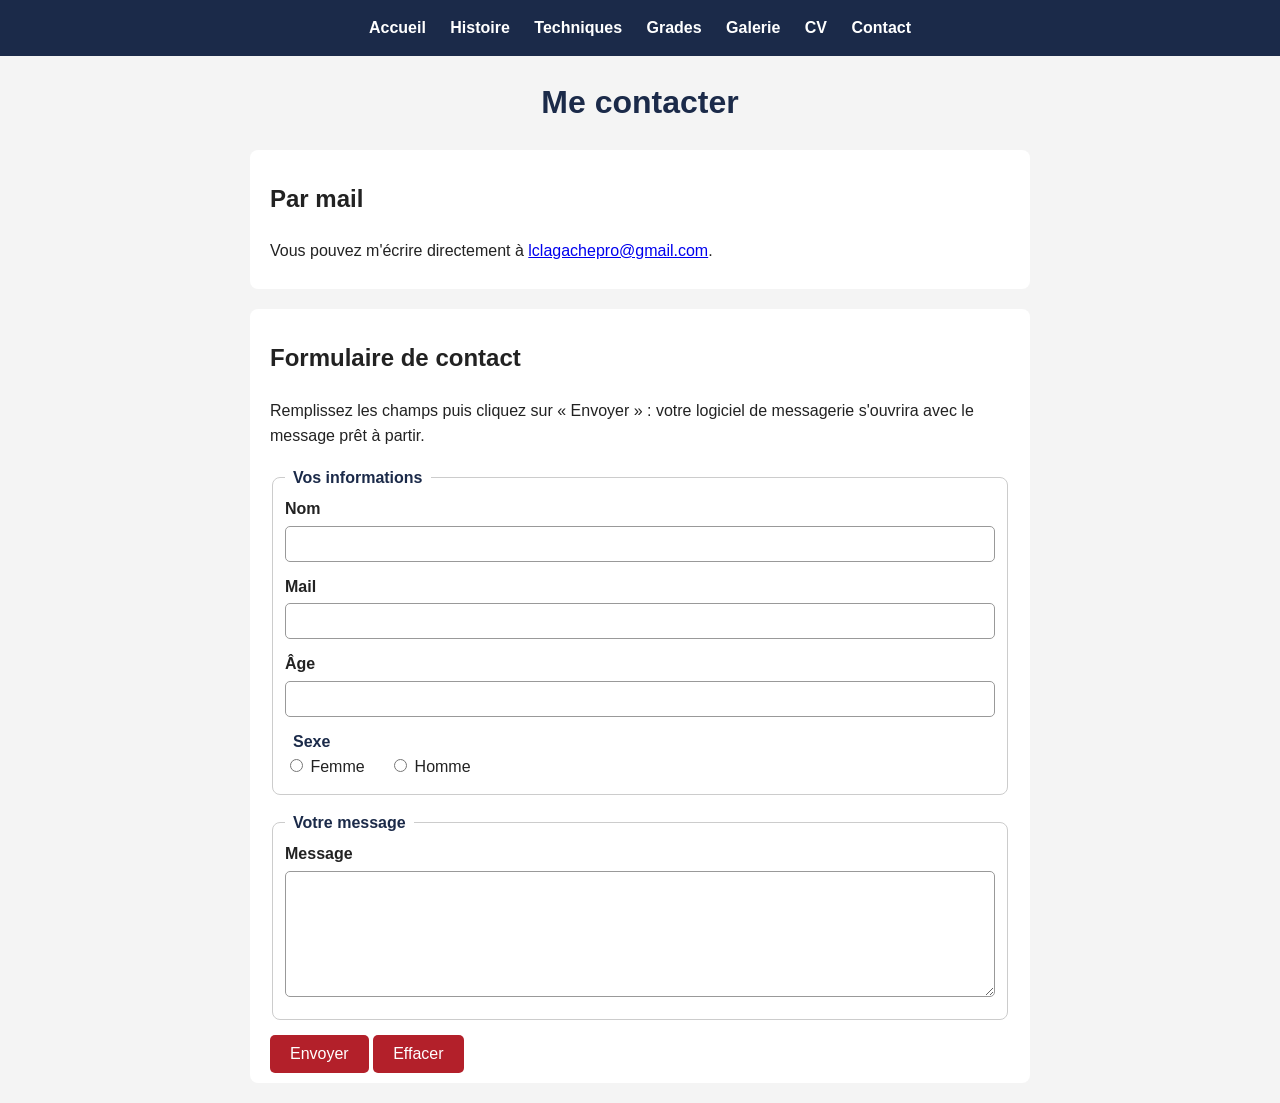
==== contact.html @ f4633313 "Dernier commit TP3 CSS" ====
<!DOCTYPE html>
<html lang="fr">

<head>
    <meta charset="UTF-8">
    <meta name="viewport" content="width=device-width, initial-scale=1.0">
    <title>Contact : écrire à Loïc Lagache</title>
    <meta name="description" content="Contactez-moi par mail grâce au formulaire de contact.">
    <link rel="stylesheet" href="style.css">
</head>

<body>

    <header>
        <nav>
            <ul>
                <li><a href="index.html">Accueil</a></li>
                <li><a href="histoire.html">Histoire</a></li>
                <li><a href="techniques.html">Techniques</a></li>
                <li><a href="grades.html">Grades</a></li>
                <li><a href="galerie.html">Galerie</a></li>
                <li><a href="CV_FR.html">CV</a></li>
                <li><a href="contact.html">Contact</a></li>
            </ul>
        </nav>
    </header>

    <h1>Me contacter</h1>

    <main>

        <section>
            <h2>Par mail</h2>
            <p>
                Vous pouvez m'écrire directement à
                <!-- mailto: ouvre la messagerie du visiteur avec mon adresse déjà remplie -->
                <a href="mailto:lclagachepro@gmail.com">lclagachepro@gmail.com</a>.
            </p>
        </section>

        <section>
            <h2>Formulaire de contact</h2>
            <p>
                Remplissez les champs puis cliquez sur « Envoyer » : votre
                logiciel de messagerie s'ouvrira avec le message prêt à partir.
            </p>

            <!-- Le formulaire ouvre la messagerie du visiteur grâce à mailto: -->
            <form action="mailto:lclagachepro@gmail.com" method="post" enctype="text/plain">

                <fieldset>
                    <legend>Vos informations</legend>

                    <!-- for="nom" relie l'étiquette au champ qui a id="nom" -->
                    <div class="champ">
                        <label for="nom">Nom</label>
                        <input type="text" id="nom" name="nom" required>
                    </div>

                    <div class="champ">
                        <label for="mail">Mail</label>
                        <input type="email" id="mail" name="mail" required>
                    </div>

                    <div class="champ">
                        <label for="age">Âge</label>
                        <input type="number" id="age" name="age" min="5" max="120" required>
                    </div>

                    <!-- Boutons radio : un seul choix possible grâce au même name -->
                    <fieldset class="sexe">
                        <legend>Sexe</legend>
                        <label>
                            <input type="radio" name="sexe" value="femme" required> Femme
                        </label>
                        <label>
                            <input type="radio" name="sexe" value="homme"> Homme
                        </label>
                    </fieldset>
                </fieldset>

                <fieldset>
                    <legend>Votre message</legend>

                    <div class="champ">
                        <label for="message">Message</label>
                        <textarea id="message" name="message" rows="6" required></textarea>
                    </div>
                </fieldset>

                <button type="submit">Envoyer</button>
                <button type="reset">Effacer</button>

            </form>
        </section>

    </main>

</body>

</html>
---- style.css ----
body {
    margin: 0;
    /* supprime la marge par défaut du navigateur */
    font-family: Arial, sans-serif;
    /* police du texte */
    line-height: 1.6;
    /* espace entre les lignes, pour mieux lire */
    color: #222222;
    /* couleur du texte (gris foncé) */
    background-color: #f4f4f4;
    /* fond de la page (gris très clair) */
}


h1 {
    text-align: center;
    color: #1b2a49;
}



header {
    background-color: #1b2a49;
    padding: 15px;
    text-align: center;
}

nav ul {
    list-style: none;
    margin: 0;
    padding: 0;
}

nav li {
    display: inline;
    /* met les liens côte à côte au lieu de les empiler */
    margin: 10px;
}

nav a {
    color: white;
    text-decoration: none;
    /* enlève le soulignement */
    font-weight: bold;
    /* texte en gras */
}


main {
    max-width: 800px;
    /* largeur maximale du contenu */
    margin: auto;
}

section {
    background-color: white;
    border-left: none;
    border-radius: 8px;
    /* coins arrondis */
    padding: 10px 20px;
    /* espace entre le bord et le texte */
    margin: 20px 10px;
    /* espace entre les blocs */
}

table {
    width: 100%;
    border-collapse: collapse;
}

/* Titre du tableau, placé au-dessus */
caption {
    font-style: italic;
    margin-bottom: 10px;
}

/* Cellules : bordure fine et espace intérieur */
th,
td {
    border: 1px solid #cccccc;
    padding: 8px;
    text-align: left;
}

/* En-têtes de colonnes sur fond bleu foncé */
th {
    background-color: #1b2a49;
    color: white;
}

/* Couleurs des cellules de la colonne "Ceinture" */
td.blanche {
    background-color: #ffffff;
    color: #222222;
}

td.jaune {
    background-color: #f5d800;
    color: #222222;
}

td.orange {
    background-color: #f28c00;
    color: #222222;
}

td.verte {
    background-color: #2e8b3d;
    color: white;
}

td.bleue {
    background-color: #1f5fbf;
    color: white;
}

td.marron {
    background-color: #6b3e1e;
    color: white;
}

td.noire {
    background-color: #111111;
    color: white;
}

/* Grille de vignettes : autant de colonnes que la largeur le permet */
.galerie {
    display: grid;
    grid-template-columns: repeat(auto-fill, minmax(200px, 1fr));
    gap: 15px;
    /* espace entre les vignettes */
}

/* Supprime la marge par défaut de <figure> */
figure {
    margin: 0;
}

/* Toutes les vignettes ont la même taille, sans déformer l'image */
figure img {
    width: 100%;
    height: 160px;
    object-fit: cover;
    border-radius: 8px;
    transition: transform 0.2s;
    /* animation douce au survol */
}

/* Légende sous la vignette */
figcaption {
    text-align: center;
    font-size: 0.9em;
    margin-top: 5px;
}

/* ===== Formulaire de contact ===== */

/* Cadre qui regroupe des champs */
fieldset {
    border: 1px solid #cccccc;
    border-radius: 8px;
    margin-bottom: 15px;
}

legend {
    font-weight: bold;
    color: #1b2a49;
    padding: 0 8px;
}

/* Un champ : l'étiquette au-dessus, le champ en dessous */
.champ {
    display: flex;
    flex-direction: column;
    margin-bottom: 12px;
}

label {
    font-weight: bold;
    margin-bottom: 4px;
}

input,
textarea {
    padding: 8px;
    border: 1px solid #999999;
    border-radius: 5px;
    font-family: Arial, sans-serif;
    font-size: 1em;
}

/* Contour bleu quand on clique dans un champ */
input:focus,
textarea:focus {
    outline: 2px solid #1b2a49;
}

/* Groupe "Sexe" : sans cadre, boutons côte à côte */
fieldset.sexe {
    border: none;
    padding: 0;
    margin: 0;
}

fieldset.sexe label {
    display: inline-block;
    margin-right: 20px;
    font-weight: normal;
}

/* Boutons Envoyer / Effacer */
button {
    padding: 10px 20px;
    border: none;
    border-radius: 5px;
    background-color: #b3202a;
    color: white;
    font-size: 1em;
    cursor: pointer;
}

button:hover {
    background-color: #1b2a49;
}
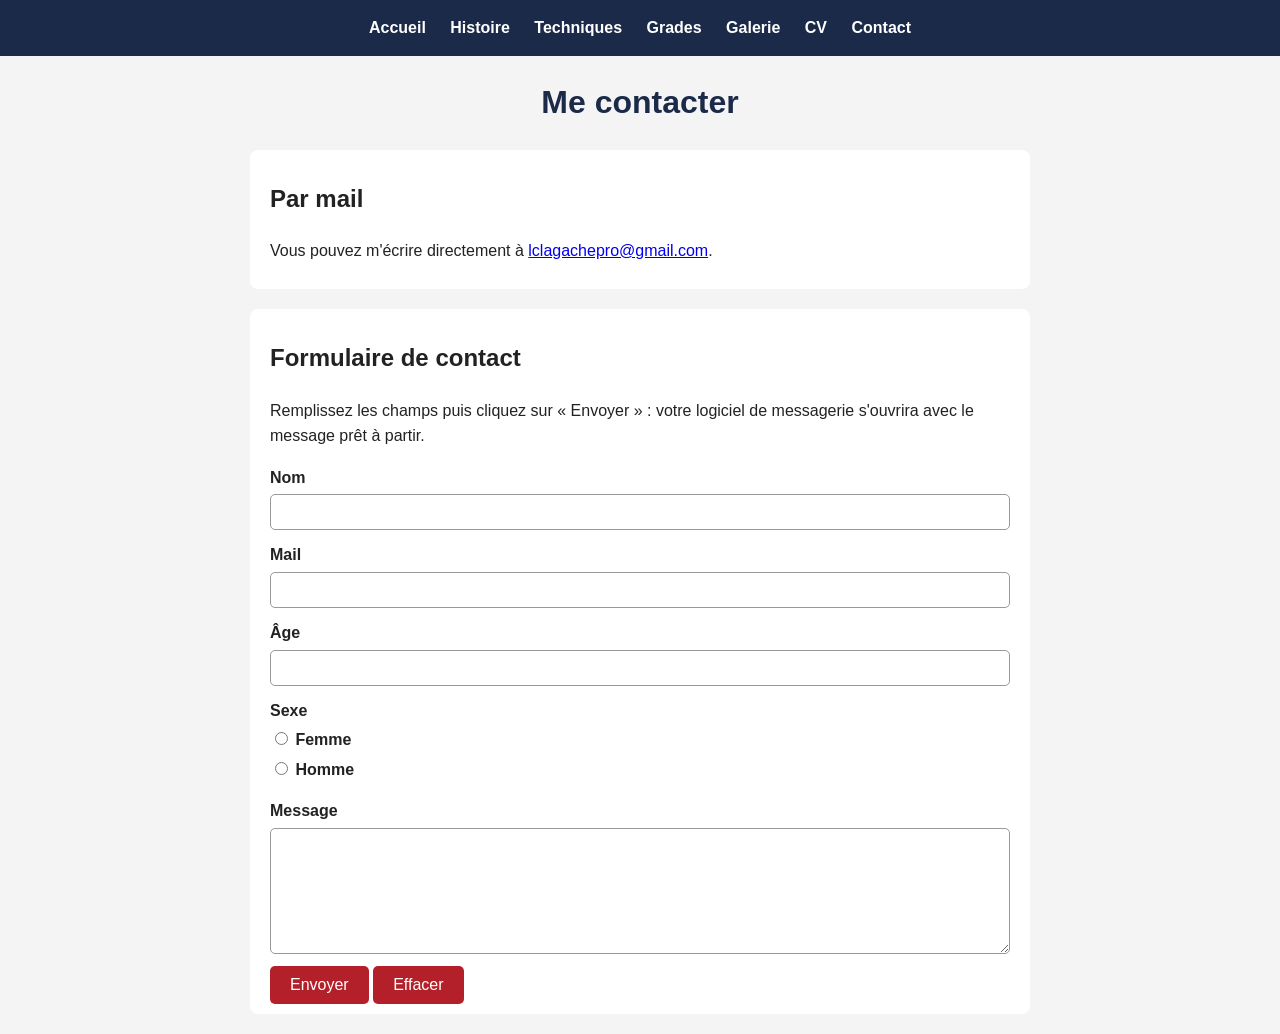
==== commit aef1ae94: "pofinement style.css, style_cv.css et contact.html" ====
--- a/contact.html
+++ b/contact.html
@@ -33,7 +33,6 @@
             <h2>Par mail</h2>
             <p>
                 Vous pouvez m'écrire directement à
-                <!-- mailto: ouvre la messagerie du visiteur avec mon adresse déjà remplie -->
                 <a href="mailto:lclagachepro@gmail.com">lclagachepro@gmail.com</a>.
             </p>
         </section>
@@ -45,48 +44,40 @@
                 logiciel de messagerie s'ouvrira avec le message prêt à partir.
             </p>
 
-            <!-- Le formulaire ouvre la messagerie du visiteur grâce à mailto: -->
+            <!-- Le formulaire sans les grands carrés -->
             <form action="mailto:lclagachepro@gmail.com" method="post" enctype="text/plain">
 
-                <fieldset>
-                    <legend>Vos informations</legend>
+                <!-- for="nom" relie l'étiquette au champ qui a id="nom" -->
+                <div class="champ">
+                    <label for="nom">Nom</label>
+                    <input type="text" id="nom" name="nom" required>
+                </div>
 
-                    <!-- for="nom" relie l'étiquette au champ qui a id="nom" -->
-                    <div class="champ">
-                        <label for="nom">Nom</label>
-                        <input type="text" id="nom" name="nom" required>
-                    </div>
+                <div class="champ">
+                    <label for="mail">Mail</label>
+                    <input type="email" id="mail" name="mail" required>
+                </div>
 
-                    <div class="champ">
-                        <label for="mail">Mail</label>
-                        <input type="email" id="mail" name="mail" required>
-                    </div>
+                <div class="champ">
+                    <label for="age">Âge</label>
+                    <input type="number" id="age" name="age" min="5" max="120" required>
+                </div>
 
-                    <div class="champ">
-                        <label for="age">Âge</label>
-                        <input type="number" id="age" name="age" min="5" max="120" required>
-                    </div>
+                <!-- Boutons radio : un seul choix possible grâce au même name -->
+                <div class="champ">
+                    <label>Sexe</label>
+                    <label>
+                        <input type="radio" name="sexe" value="femme" required> Femme
+                    </label>
+                    <label>
+                        <input type="radio" name="sexe" value="homme"> Homme
+                    </label>
+                </div>
 
-                    <!-- Boutons radio : un seul choix possible grâce au même name -->
-                    <fieldset class="sexe">
-                        <legend>Sexe</legend>
-                        <label>
-                            <input type="radio" name="sexe" value="femme" required> Femme
-                        </label>
-                        <label>
-                            <input type="radio" name="sexe" value="homme"> Homme
-                        </label>
-                    </fieldset>
-                </fieldset>
-
-                <fieldset>
-                    <legend>Votre message</legend>
-
-                    <div class="champ">
-                        <label for="message">Message</label>
-                        <textarea id="message" name="message" rows="6" required></textarea>
-                    </div>
-                </fieldset>
+                <div class="champ">
+                    <label for="message">Message</label>
+                    <textarea id="message" name="message" rows="6" required></textarea>
+                </div>
 
                 <button type="submit">Envoyer</button>
                 <button type="reset">Effacer</button>
--- a/style.css
+++ b/style.css
@@ -190,12 +190,6 @@
     font-size: 1em;
 }
 
-/* Contour bleu quand on clique dans un champ */
-input:focus,
-textarea:focus {
-    outline: 2px solid #1b2a49;
-}
-
 /* Groupe "Sexe" : sans cadre, boutons côte à côte */
 fieldset.sexe {
     border: none;
